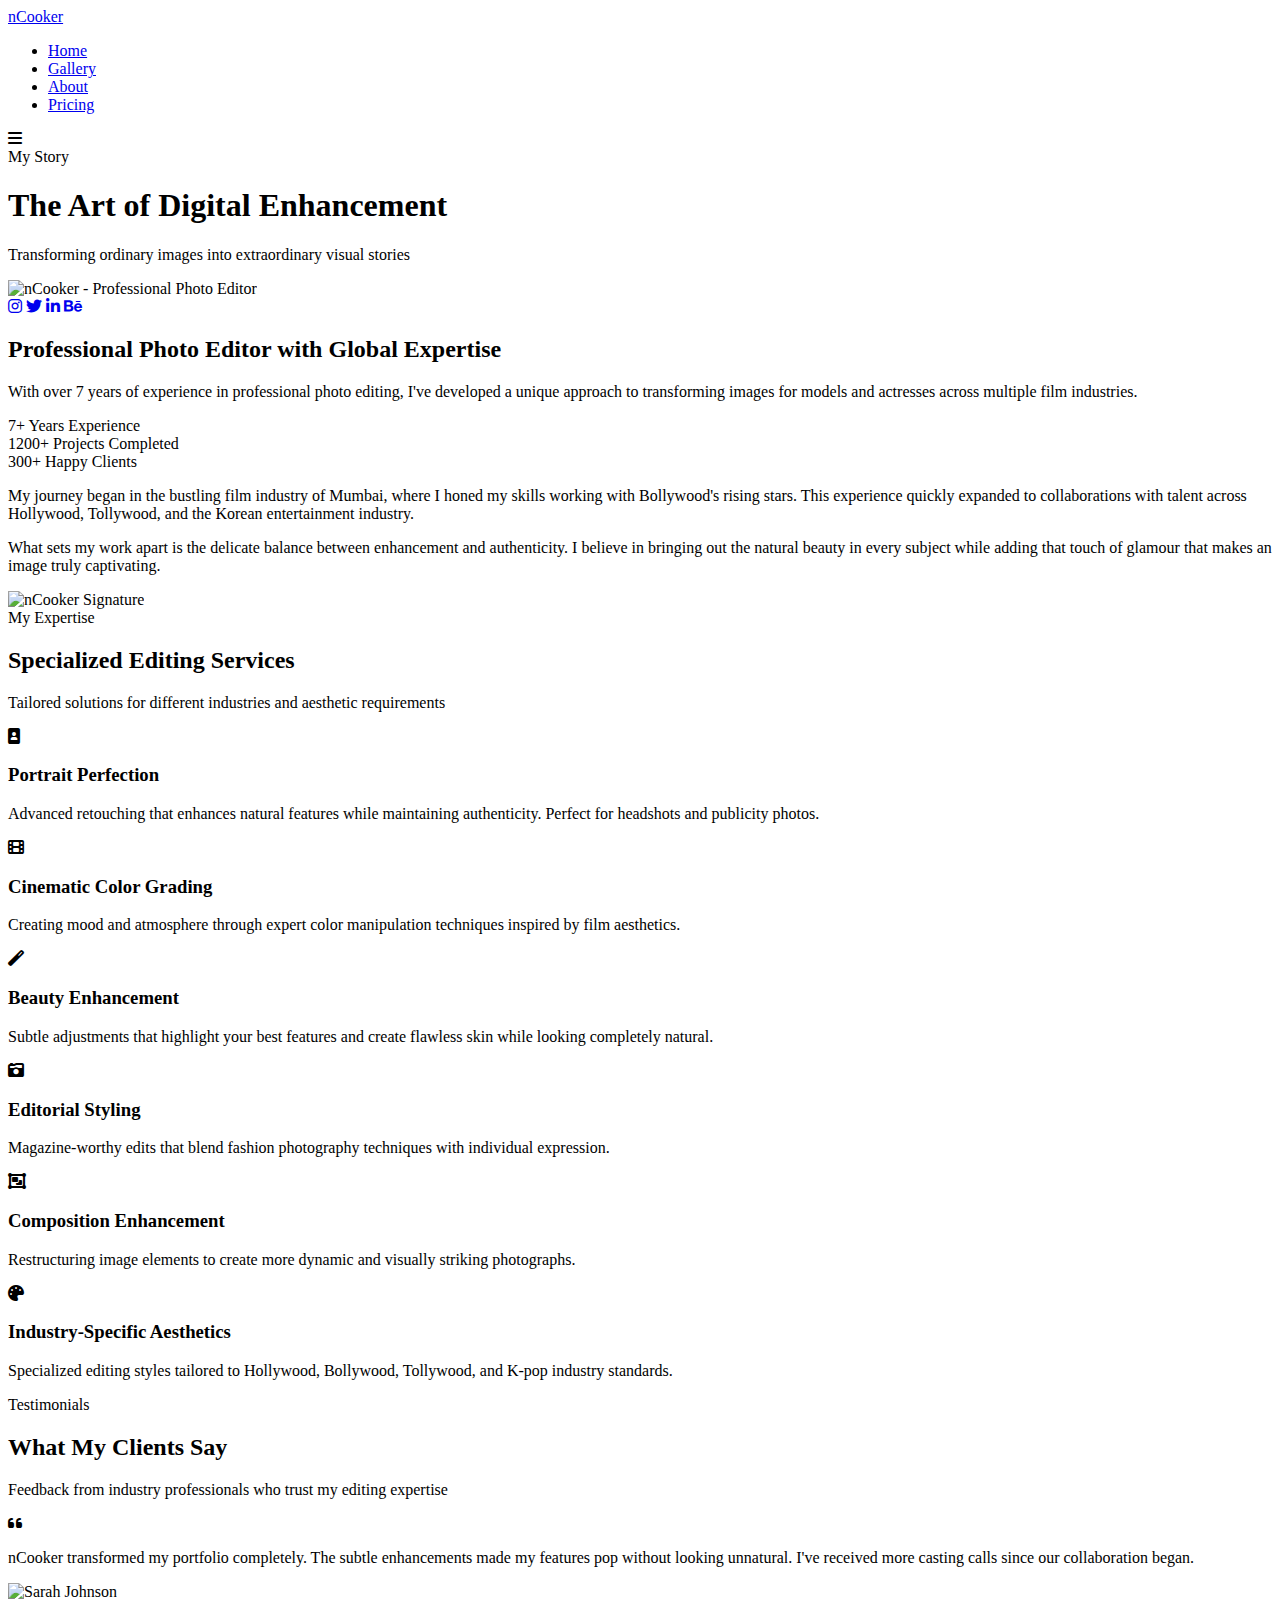
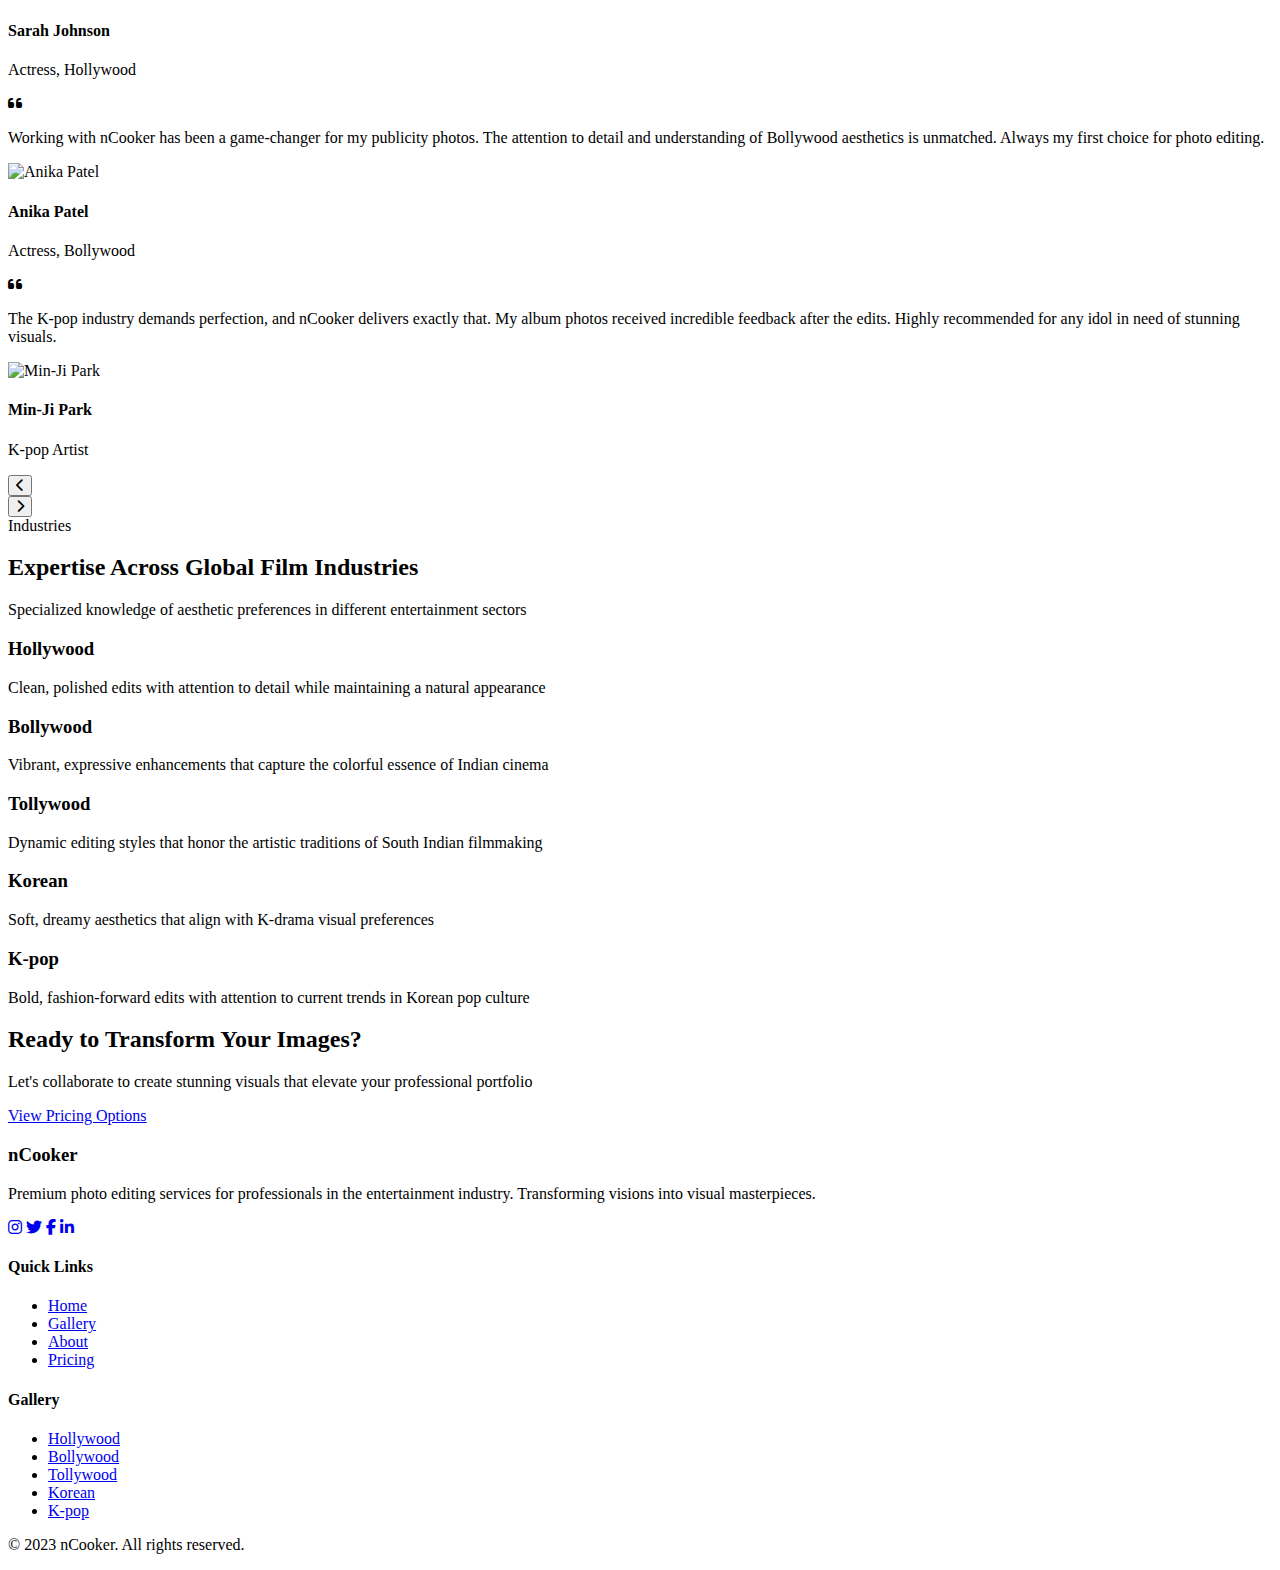
==== Others/about.html @ ed8484ed "Add files via upload" ====
<!DOCTYPE html>
<html lang="en">
<head>
    <meta charset="UTF-8">
    <meta name="viewport" content="width=device-width, initial-scale=1.0">
    <title>About | nCooker</title>
    <meta name="description" content="Learn about nCooker - expert photo editor for models and actresses across global film industries.">
    
    <link rel="stylesheet" href="css/main.css">
    <link rel="stylesheet" href="css/about.css">
    <link rel="stylesheet" href="https://cdnjs.cloudflare.com/ajax/libs/font-awesome/6.4.0/css/all.min.css">
</head>
<body>
    <!-- Navigation -->
    <nav id="main-nav">
        <div class="nav-container">
            <a href="index.html" class="logo">n<span>Cooker</span></a>
            <ul class="nav-links">
                <li><a href="index.html">Home</a></li>
                <li><a href="gallery.html">Gallery</a></li>
                <li><a href="about.html" class="active">About</a></li>
                <li><a href="pricing.html">Pricing</a></li>
            </ul>
            <div class="menu-toggle">
                <i class="fas fa-bars"></i>
            </div>
        </div>
    </nav>

    <!-- About Header -->
    <header class="about-header">
        <div class="about-header-content">
            <span class="section-tag">My Story</span>
            <h1>The Art of <span class="highlight">Digital Enhancement</span></h1>
            <p>Transforming ordinary images into extraordinary visual stories</p>
        </div>
    </header>

    <!-- About Bio Section -->
    <section class="bio-section">
        <div class="bio-container">
            <div class="bio-image-wrapper">
                <div class="bio-image">
                    <img src="images/profile-photo.jpg" alt="nCooker - Professional Photo Editor">
                    <div class="bio-decorations">
                        <span class="bio-shape shape-1"></span>
                        <span class="bio-shape shape-2"></span>
                        <span class="bio-shape shape-3"></span>
                    </div>
                </div>
                <div class="bio-socials">
                    <a href="#" class="social-link"><i class="fab fa-instagram"></i></a>
                    <a href="#" class="social-link"><i class="fab fa-twitter"></i></a>
                    <a href="#" class="social-link"><i class="fab fa-linkedin-in"></i></a>
                    <a href="#" class="social-link"><i class="fab fa-behance"></i></a>
                </div>
            </div>
            <div class="bio-content">
                <h2>Professional <span class="highlight">Photo Editor</span> with Global Expertise</h2>
                <p class="bio-intro">With over 7 years of experience in professional photo editing, I've developed a unique approach to transforming images for models and actresses across multiple film industries.</p>
                
                <div class="bio-stats">
                    <div class="stat-item">
                        <span class="stat-number">7+</span>
                        <span class="stat-label">Years Experience</span>
                    </div>
                    <div class="stat-item">
                        <span class="stat-number">1200+</span>
                        <span class="stat-label">Projects Completed</span>
                    </div>
                    <div class="stat-item">
                        <span class="stat-number">300+</span>
                        <span class="stat-label">Happy Clients</span>
                    </div>
                </div>
                
                <p>My journey began in the bustling film industry of Mumbai, where I honed my skills working with Bollywood's rising stars. This experience quickly expanded to collaborations with talent across Hollywood, Tollywood, and the Korean entertainment industry.</p>
                <p>What sets my work apart is the delicate balance between enhancement and authenticity. I believe in bringing out the natural beauty in every subject while adding that touch of glamour that makes an image truly captivating.</p>
                
                <div class="bio-signature">
                    <img src="images/signature.png" alt="nCooker Signature">
                </div>
            </div>
        </div>
    </section>

    <!-- Expertise Section -->
    <section class="expertise-section">
        <div class="section-header">
            <span class="section-tag">My Expertise</span>
            <h2 class="section-title">Specialized <span class="highlight">Editing Services</span></h2>
            <p class="section-subtitle">Tailored solutions for different industries and aesthetic requirements</p>
        </div>
        
        <div class="expertise-grid">
            <div class="expertise-card">
                <div class="expertise-icon">
                    <i class="fas fa-portrait"></i>
                </div>
                <h3>Portrait Perfection</h3>
                <p>Advanced retouching that enhances natural features while maintaining authenticity. Perfect for headshots and publicity photos.</p>
            </div>
            
            <div class="expertise-card">
                <div class="expertise-icon">
                    <i class="fas fa-film"></i>
                </div>
                <h3>Cinematic Color Grading</h3>
                <p>Creating mood and atmosphere through expert color manipulation techniques inspired by film aesthetics.</p>
            </div>
            
            <div class="expertise-card">
                <div class="expertise-icon">
                    <i class="fas fa-magic"></i>
                </div>
                <h3>Beauty Enhancement</h3>
                <p>Subtle adjustments that highlight your best features and create flawless skin while looking completely natural.</p>
            </div>
            
            <div class="expertise-card">
                <div class="expertise-icon">
                    <i class="fas fa-camera-retro"></i>
                </div>
                <h3>Editorial Styling</h3>
                <p>Magazine-worthy edits that blend fashion photography techniques with individual expression.</p>
            </div>
            
            <div class="expertise-card">
                <div class="expertise-icon">
                    <i class="fas fa-object-group"></i>
                </div>
                <h3>Composition Enhancement</h3>
                <p>Restructuring image elements to create more dynamic and visually striking photographs.</p>
            </div>
            
            <div class="expertise-card">
                <div class="expertise-icon">
                    <i class="fas fa-palette"></i>
                </div>
                <h3>Industry-Specific Aesthetics</h3>
                <p>Specialized editing styles tailored to Hollywood, Bollywood, Tollywood, and K-pop industry standards.</p>
            </div>
        </div>
    </section>

    <!-- Testimonials Section -->
    <section class="testimonials-section">
        <div class="section-header">
            <span class="section-tag">Testimonials</span>
            <h2 class="section-title">What My <span class="highlight">Clients Say</span></h2>
            <p class="section-subtitle">Feedback from industry professionals who trust my editing expertise</p>
        </div>
        
        <div class="testimonials-container">
            <div class="testimonials-slider">
                <div class="testimonial-slide">
                    <div class="testimonial-content">
                        <div class="testimonial-quote">
                            <i class="fas fa-quote-left"></i>
                        </div>
                        <p>nCooker transformed my portfolio completely. The subtle enhancements made my features pop without looking unnatural. I've received more casting calls since our collaboration began.</p>
                        <div class="testimonial-author">
                            <img src="images/testimonial-1.jpg" alt="Sarah Johnson">
                            <div class="author-info">
                                <h4>Sarah Johnson</h4>
                                <p>Actress, Hollywood</p>
                            </div>
                        </div>
                    </div>
                </div>
                
                <div class="testimonial-slide">
                    <div class="testimonial-content">
                        <div class="testimonial-quote">
                            <i class="fas fa-quote-left"></i>
                        </div>
                        <p>Working with nCooker has been a game-changer for my publicity photos. The attention to detail and understanding of Bollywood aesthetics is unmatched. Always my first choice for photo editing.</p>
                        <div class="testimonial-author">
                            <img src="images/testimonial-2.jpg" alt="Anika Patel">
                            <div class="author-info">
                                <h4>Anika Patel</h4>
                                <p>Actress, Bollywood</p>
                            </div>
                        </div>
                    </div>
                </div>
                
                <div class="testimonial-slide">
                    <div class="testimonial-content">
                        <div class="testimonial-quote">
                            <i class="fas fa-quote-left"></i>
                        </div>
                        <p>The K-pop industry demands perfection, and nCooker delivers exactly that. My album photos received incredible feedback after the edits. Highly recommended for any idol in need of stunning visuals.</p>
                        <div class="testimonial-author">
                            <img src="images/testimonial-3.jpg" alt="Min-Ji Park">
                            <div class="author-info">
                                <h4>Min-Ji Park</h4>
                                <p>K-pop Artist</p>
                            </div>
                        </div>
                    </div>
                </div>
            </div>
            
            <div class="testimonial-controls">
                <button class="testimonial-arrow prev-arrow">
                    <i class="fas fa-chevron-left"></i>
                </button>
                <div class="testimonial-dots"></div>
                <button class="testimonial-arrow next-arrow">
                    <i class="fas fa-chevron-right"></i>
                </button>
            </div>
        </div>
    </section>

    <!-- Industries Section -->
    <section class="industries-section">
        <div class="section-header">
            <span class="section-tag">Industries</span>
            <h2 class="section-title">Expertise Across <span class="highlight">Global Film Industries</span></h2>
            <p class="section-subtitle">Specialized knowledge of aesthetic preferences in different entertainment sectors</p>
        </div>
        
        <div class="industries-grid">
            <div class="industry-card hollywood">
                <div class="industry-content">
                    <h3>Hollywood</h3>
                    <p>Clean, polished edits with attention to detail while maintaining a natural appearance</p>
                </div>
                <div class="industry-overlay"></div>
            </div>
            
            <div class="industry-card bollywood">
                <div class="industry-content">
                    <h3>Bollywood</h3>
                    <p>Vibrant, expressive enhancements that capture the colorful essence of Indian cinema</p>
                </div>
                <div class="industry-overlay"></div>
            </div>
            
            <div class="industry-card tollywood">
                <div class="industry-content">
                    <h3>Tollywood</h3>
                    <p>Dynamic editing styles that honor the artistic traditions of South Indian filmmaking</p>
                </div>
                <div class="industry-overlay"></div>
            </div>
            
            <div class="industry-card korean">
                <div class="industry-content">
                    <h3>Korean</h3>
                    <p>Soft, dreamy aesthetics that align with K-drama visual preferences</p>
                </div>
                <div class="industry-overlay"></div>
            </div>
            
            <div class="industry-card kpop">
                <div class="industry-content">
                    <h3>K-pop</h3>
                    <p>Bold, fashion-forward edits with attention to current trends in Korean pop culture</p>
                </div>
                <div class="industry-overlay"></div>
            </div>
        </div>
    </section>

    <!-- Call to Action -->
    <section class="about-cta">
        <div class="cta-content">
            <h2>Ready to <span class="highlight">Transform</span> Your Images?</h2>
            <p>Let's collaborate to create stunning visuals that elevate your professional portfolio</p>
            <a href="pricing.html" class="btn btn-primary btn-large">View Pricing Options</a>
        </div>
    </section>

    <!-- Footer -->
    <footer>
        <div class="footer-content">
            <div class="footer-brand">
                <h3>nCooker</h3>
                <p>Premium photo editing services for professionals in the entertainment industry. Transforming visions into visual masterpieces.</p>
                <div class="social-links">
                    <a href="#"><i class="fab fa-instagram"></i></a>
                    <a href="#"><i class="fab fa-twitter"></i></a>
                    <a href="#"><i class="fab fa-facebook-f"></i></a>
                    <a href="#"><i class="fab fa-linkedin-in"></i></a>
                </div>
            </div>
            <div class="footer-links">
                <h4>Quick Links</h4>
                <ul>
                    <li><a href="index.html">Home</a></li>
                    <li><a href="gallery.html">Gallery</a></li>
                    <li><a href="about.html">About</a></li>
                    <li><a href="pricing.html">Pricing</a></li>
                </ul>
            </div>
            <div class="footer-links">
                <h4>Gallery</h4>
                <ul>
                    <li><a href="gallery.html#hollywood">Hollywood</a></li>
                    <li><a href="gallery.html#bollywood">Bollywood</a></li>
                    <li><a href="gallery.html#tollywood">Tollywood</a></li>
                    <li><a href="gallery.html#korean">Korean</a></li>
                    <li><a href="gallery.html#kpop">K-pop</a></li>
                </ul>
            </div>
        </div>
        <div class="footer-bottom">
            <p>&copy; 2023 nCooker. All rights reserved.</p>
        </div>
    </footer>

    <script src="js/main.js"></script>
    <script src="js/testimonials.js"></script>
</body>
</html>
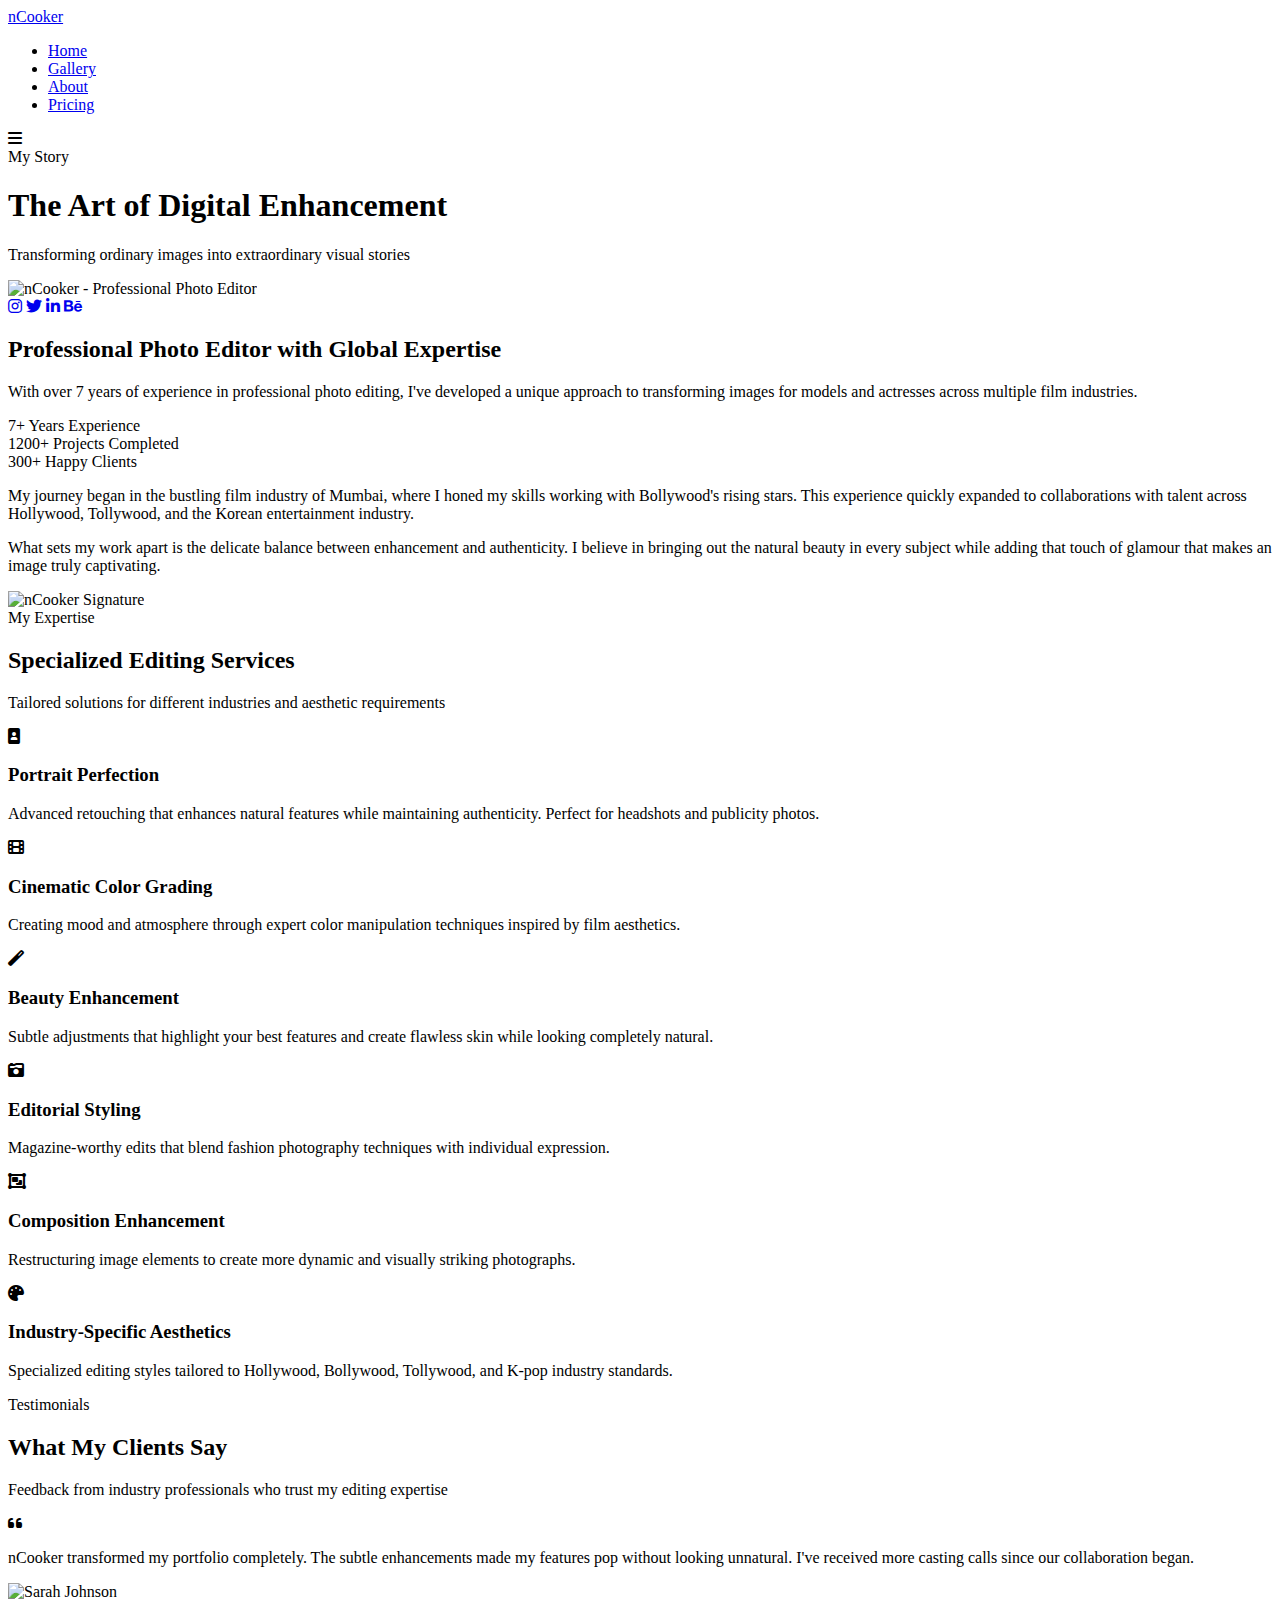
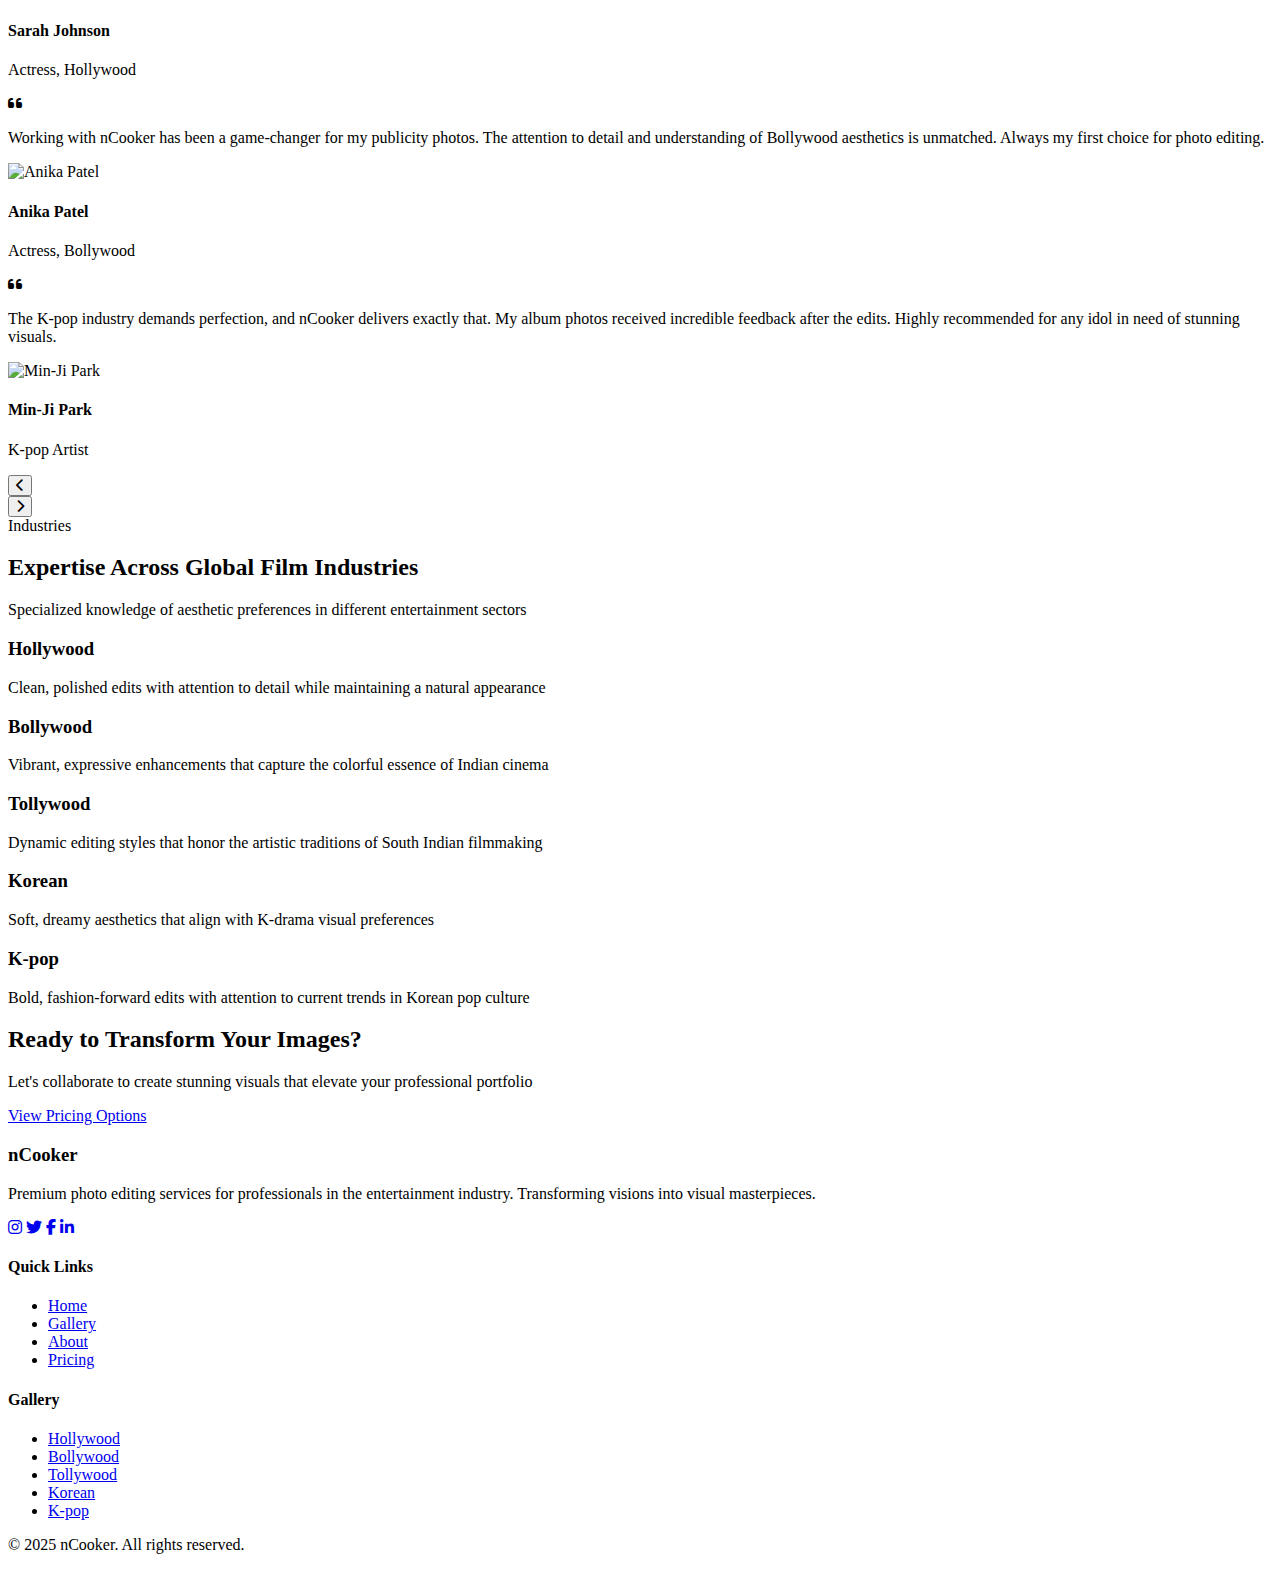
==== commit 7b405078: "Update file paths to use consistent casing and adjust footer copyright year" ====
--- a/Others/about.html
+++ b/Others/about.html
@@ -6,8 +6,8 @@
     <title>About | nCooker</title>
     <meta name="description" content="Learn about nCooker - expert photo editor for models and actresses across global film industries.">
     
-    <link rel="stylesheet" href="css/main.css">
-    <link rel="stylesheet" href="css/about.css">
+    <link rel="stylesheet" href="CSS/main.css">
+    <link rel="stylesheet" href="CSS/about.css">
     <link rel="stylesheet" href="https://cdnjs.cloudflare.com/ajax/libs/font-awesome/6.4.0/css/all.min.css">
 </head>
 <body>
@@ -17,9 +17,9 @@
             <a href="index.html" class="logo">n<span>Cooker</span></a>
             <ul class="nav-links">
                 <li><a href="index.html">Home</a></li>
-                <li><a href="gallery.html">Gallery</a></li>
-                <li><a href="about.html" class="active">About</a></li>
-                <li><a href="pricing.html">Pricing</a></li>
+                <li><a href="Others/gallery.html">Gallery</a></li>
+                <li><a href="Others/about.html" class="active">About</a></li>
+                <li><a href="Others/pricing.html">Pricing</a></li>
             </ul>
             <div class="menu-toggle">
                 <i class="fas fa-bars"></i>
@@ -41,7 +41,7 @@
         <div class="bio-container">
             <div class="bio-image-wrapper">
                 <div class="bio-image">
-                    <img src="images/profile-photo.jpg" alt="nCooker - Professional Photo Editor">
+                    <img src="Images/profile-photo.jpg" alt="nCooker - Professional Photo Editor">
                     <div class="bio-decorations">
                         <span class="bio-shape shape-1"></span>
                         <span class="bio-shape shape-2"></span>
@@ -78,7 +78,7 @@
                 <p>What sets my work apart is the delicate balance between enhancement and authenticity. I believe in bringing out the natural beauty in every subject while adding that touch of glamour that makes an image truly captivating.</p>
                 
                 <div class="bio-signature">
-                    <img src="images/signature.png" alt="nCooker Signature">
+                    <img src="Images/signature.png" alt="nCooker Signature">
                 </div>
             </div>
         </div>
@@ -160,7 +160,7 @@
                         </div>
                         <p>nCooker transformed my portfolio completely. The subtle enhancements made my features pop without looking unnatural. I've received more casting calls since our collaboration began.</p>
                         <div class="testimonial-author">
-                            <img src="images/testimonial-1.jpg" alt="Sarah Johnson">
+                            <img src="Images/testimonial-1.jpg" alt="Sarah Johnson">
                             <div class="author-info">
                                 <h4>Sarah Johnson</h4>
                                 <p>Actress, Hollywood</p>
@@ -176,7 +176,7 @@
                         </div>
                         <p>Working with nCooker has been a game-changer for my publicity photos. The attention to detail and understanding of Bollywood aesthetics is unmatched. Always my first choice for photo editing.</p>
                         <div class="testimonial-author">
-                            <img src="images/testimonial-2.jpg" alt="Anika Patel">
+                            <img src="Images/testimonial-2.jpg" alt="Anika Patel">
                             <div class="author-info">
                                 <h4>Anika Patel</h4>
                                 <p>Actress, Bollywood</p>
@@ -192,7 +192,7 @@
                         </div>
                         <p>The K-pop industry demands perfection, and nCooker delivers exactly that. My album photos received incredible feedback after the edits. Highly recommended for any idol in need of stunning visuals.</p>
                         <div class="testimonial-author">
-                            <img src="images/testimonial-3.jpg" alt="Min-Ji Park">
+                            <img src="Images/testimonial-3.jpg" alt="Min-Ji Park">
                             <div class="author-info">
                                 <h4>Min-Ji Park</h4>
                                 <p>K-pop Artist</p>
@@ -270,7 +270,7 @@
         <div class="cta-content">
             <h2>Ready to <span class="highlight">Transform</span> Your Images?</h2>
             <p>Let's collaborate to create stunning visuals that elevate your professional portfolio</p>
-            <a href="pricing.html" class="btn btn-primary btn-large">View Pricing Options</a>
+            <a href="Others/pricing.html" class="btn btn-primary btn-large">View Pricing Options</a>
         </div>
     </section>
 
@@ -291,28 +291,28 @@
                 <h4>Quick Links</h4>
                 <ul>
                     <li><a href="index.html">Home</a></li>
-                    <li><a href="gallery.html">Gallery</a></li>
-                    <li><a href="about.html">About</a></li>
-                    <li><a href="pricing.html">Pricing</a></li>
+                    <li><a href="Others/gallery.html">Gallery</a></li>
+                    <li><a href="Others/about.html">About</a></li>
+                    <li><a href="Others/pricing.html">Pricing</a></li>
                 </ul>
             </div>
             <div class="footer-links">
                 <h4>Gallery</h4>
                 <ul>
-                    <li><a href="gallery.html#hollywood">Hollywood</a></li>
-                    <li><a href="gallery.html#bollywood">Bollywood</a></li>
-                    <li><a href="gallery.html#tollywood">Tollywood</a></li>
-                    <li><a href="gallery.html#korean">Korean</a></li>
-                    <li><a href="gallery.html#kpop">K-pop</a></li>
+                    <li><a href="Others/gallery.html#hollywood">Hollywood</a></li>
+                    <li><a href="Others/gallery.html#bollywood">Bollywood</a></li>
+                    <li><a href="Others/gallery.html#tollywood">Tollywood</a></li>
+                    <li><a href="Others/gallery.html#korean">Korean</a></li>
+                    <li><a href="Others/gallery.html#kpop">K-pop</a></li>
                 </ul>
             </div>
         </div>
         <div class="footer-bottom">
-            <p>&copy; 2023 nCooker. All rights reserved.</p>
+            <p>&copy; 2025 nCooker. All rights reserved.</p>
         </div>
     </footer>
 
-    <script src="js/main.js"></script>
-    <script src="js/testimonials.js"></script>
+    <script src="JS/main.js"></script>
+    <script src="JS/testimonials.js"></script>
 </body>
 </html>
